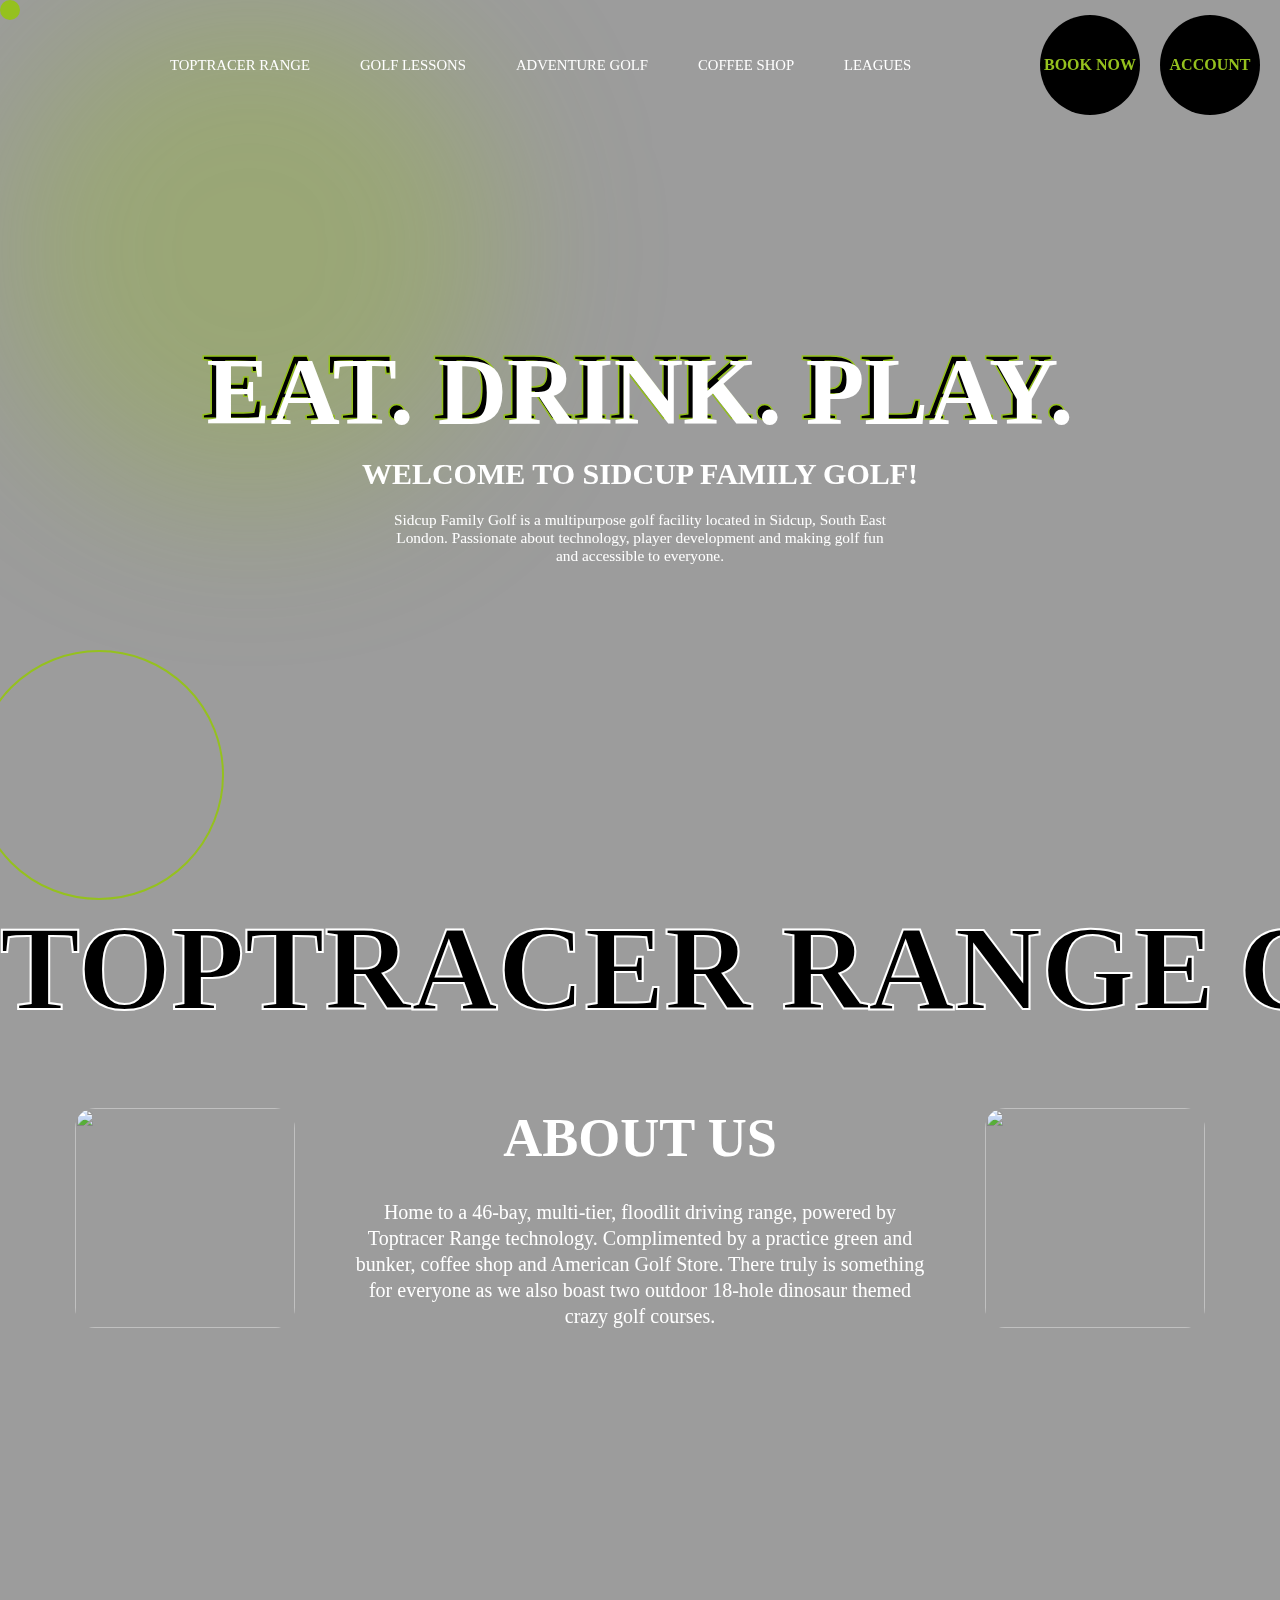
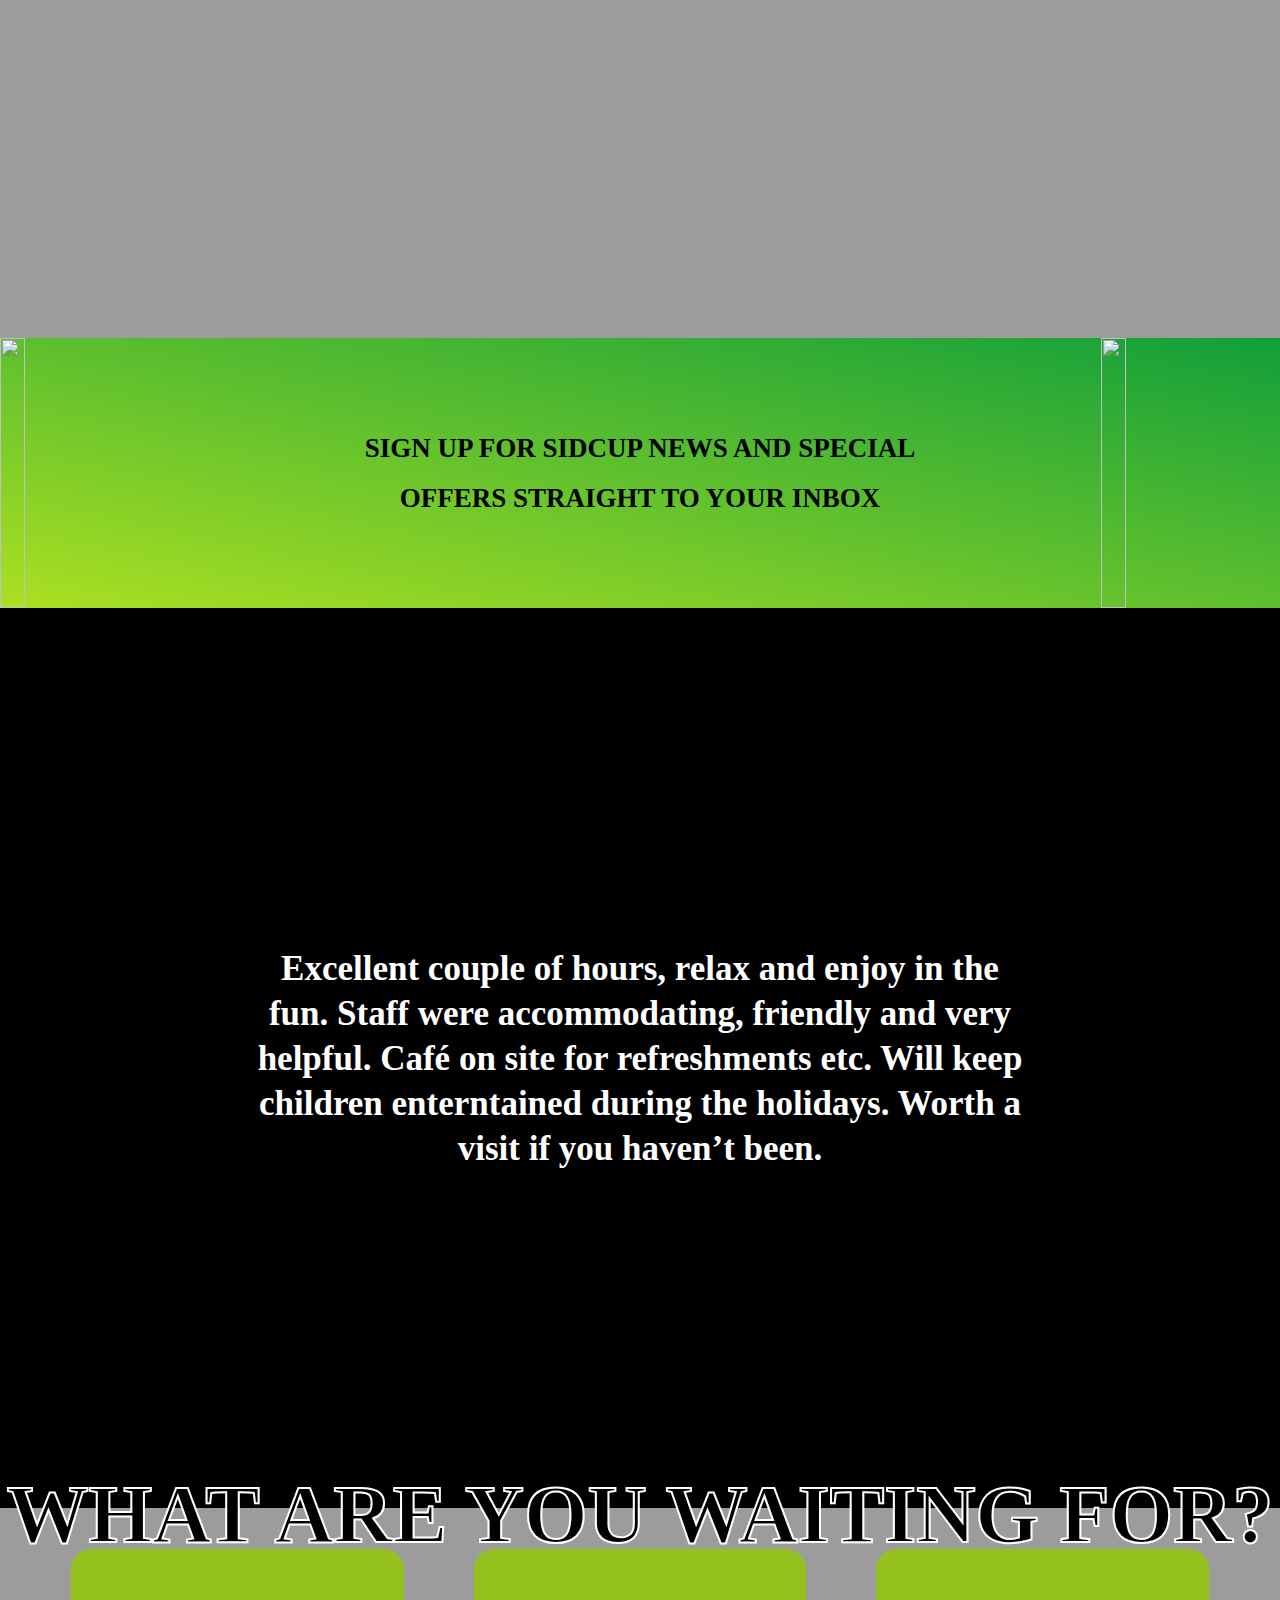
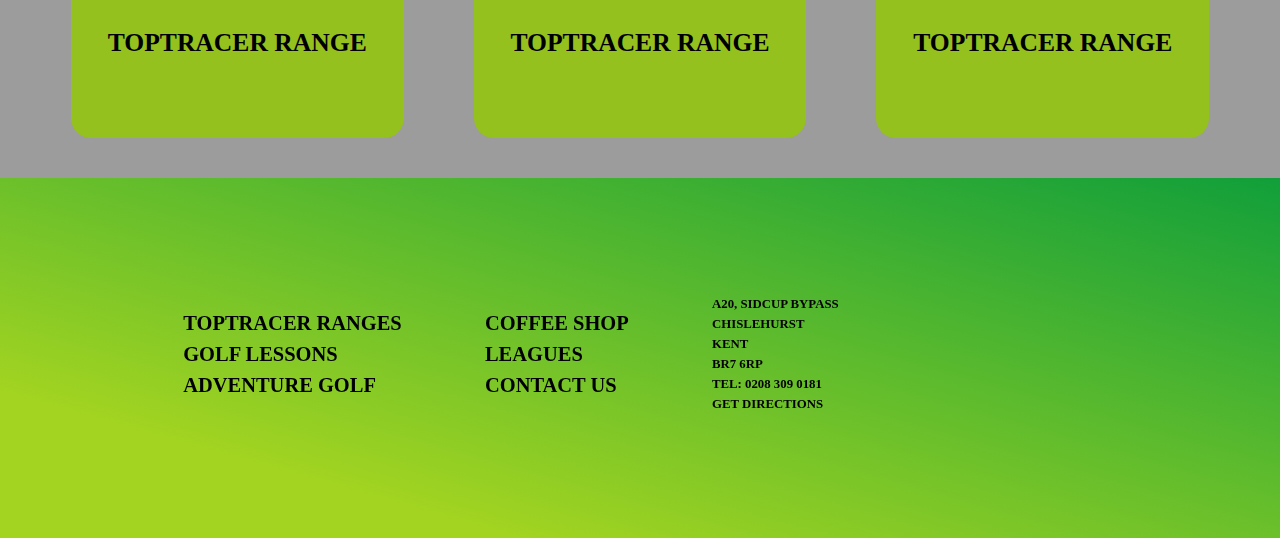
==== index.html @ da2ec036 "files added" ====
<!DOCTYPE html>
<html lang="en">
  <head>
    <meta charset="UTF-8" />
    <meta name="viewport" content="width=device-width, initial-scale=1.0" />
    <title>Sidcup Family Golf</title>
    <link
      rel="shortcut icon"
      href="https://sidcupfamilygolf.com/wp-content/themes/puttosaurus/favicons/favicon-32x32.png"
      type="image/x-icon"
    />
    <link
      href="https://cdn.jsdelivr.net/npm/remixicon@3.4.0/fonts/remixicon.css"
      rel="stylesheet"
    />
    <link rel="stylesheet" href="style.css" />
  </head>

  <body>
    <div id="nav">
      <img
        src="https://eiwgew27fhz.exactdn.com/wp-content/uploads/2023/02/logo-white.svg"
        alt=""
      />
      <h4>TOPTRACER RANGE</h4>
      <h4>Golf Lessons</h4>
      <h4>Adventure Golf</h4>
      <h4>coffee shop</h4>
      <h4>leagues</h4>
      
      <div id="nav-buttons">
        <button class="book">Book Now</button>
        <button class="account">Account</button>
      </div>
    </div>
    <div id="cursor"></div>
    <div id="cursor-blur"></div>

    <!-- <video
      autoplay
      loop
      muted
      src="https://sidcupfamilygolf.com/wp-content/uploads/2023/02/hero.mp4"
    ></video> -->
    <video autoplay muted loop playsinline poster="https://eiwgew27fhz.exactdn.com/wp-content/uploads/2023/02/video-bg.jpg?strip=all&lossy=1&sharp=1&ssl=1"><source src="https://sidcupfamilygolf.com/wp-content/uploads/2023/08/SFG-Website-Header-Video-0823.mp4" type="video/mp4"></video>
    <div id="main">
      <div id="page1">
        <h1>EAT. DRINK. PLAY.</h1>
        <h2>WELCOME TO SIDCUP FAMILY GOLF!</h2>
        <p>
          Sidcup Family Golf is a multipurpose golf facility located in Sidcup,
          South East London. Passionate about technology, player development and
          making golf fun and accessible to everyone.
        </p>
        <div id="arrow">
          <i class="ri-arrow-down-line"></i>
        </div>
      </div>
      <div id="page2">
        <div id="scroller">
          <div id="scroller-in">
            <h4>TOPTRACER RANGE</h4>
            <h4>GOLF LESSONS</h4>
            <h4>ADVENTURE GOLF</h4>
            <h4>COFFEE SHOP</h4>
            <h4>LEAGUES</h4>
          </div>
          <div id="scroller-in">
            <h4>TOPTRACER RANGE</h4>
            <h4>GOLF LESSONS</h4>
            <h4>ADVENTURE GOLF</h4>
            <h4>COFFEE SHOP</h4>
            <h4>LEAGUES</h4>
          </div>
        </div>
        <div id="about-us">
          <img
            src="https://eiwgew27fhz.exactdn.com/wp-content/uploads/2023/02/home-about-1-300x200.jpg?strip=all&lossy=1&sharp=1&ssl=1"
            alt=""
          />
          <div id="about-us-in">
            <h3>ABOUT US</h3>
            <p>
              Home to a 46-bay, multi-tier, floodlit driving range, powered by
              Toptracer Range technology. Complimented by a practice green and
              bunker, coffee shop and American Golf Store. There truly is
              something for everyone as we also boast two outdoor 18-hole
              dinosaur themed crazy golf courses.
            </p>
          </div>
          <img
            src="https://eiwgew27fhz.exactdn.com/wp-content/uploads/2023/02/home-about-2-300x200.jpg?strip=all&lossy=1&sharp=1&ssl=1"
            alt=""
          />
        </div>
        <div id="cards-container">
          <div class="card" id="card1">
            <div class="overlay">
              <h4>TopRacer Range</h4>
              <p>
                Lorem ipsum dolor sit, amet consectetur adipisicing elit. Nulla
                quam molestias magni cupiditate architecto et enim quas facere
                ipsum tempora?
              </p>
            </div>
          </div>
          <div class="card" id="card2">
            <div class="overlay">
              <h4>Adventure Golf</h4>
              <p>
                Lorem ipsum dolor sit, amet consectetur adipisicing elit. Nulla
                quam molestias magni cupiditate architecto et enim quas facere
                ipsum tempora?
              </p>
            </div>
          </div>
          <div class="card" id="card3">
            <div class="overlay">
              <h4>Golf Lessons</h4>
              <p>
                Lorem ipsum dolor sit, amet consectetur adipisicing elit. Nulla
                quam molestias magni cupiditate architecto et enim quas facere
                ipsum tempora?
              </p>
            </div>
          </div>
        </div>
        <div id="green-div">
          <img
            src="https://eiwgew27fhz.exactdn.com/wp-content/themes/puttosaurus/img/dots-side.svg"
            alt=""
          />
          <h4>
            SIGN UP FOR SIDCUP NEWS AND SPECIAL OFFERS STRAIGHT TO YOUR INBOX
          </h4>
          <img
            src="https://eiwgew27fhz.exactdn.com/wp-content/themes/puttosaurus/img/dots-side.svg"
            alt=""
          />
        </div>
      </div>
      <div id="page3">
        <p>
          Excellent couple of hours, relax and enjoy in the fun. Staff were
          accommodating, friendly and very helpful. Café on site for
          refreshments etc. Will keep children enterntained during the holidays.
          Worth a visit if you haven’t been.
        </p>
        <img
          id="colon1"
          src="https://eiwgew27fhz.exactdn.com/wp-content/themes/puttosaurus/img/quote-left.svg"
          alt=""
        />
        <img
          id="colon2"
          src="https://eiwgew27fhz.exactdn.com/wp-content/themes/puttosaurus/img/quote-right.svg"
          alt=""
        />
      </div>
      <div id="page4">
        <h1>WHAT ARE YOU WAITING FOR?</h1>
        <div class="elem">
          <h2>TOPTRACER RANGE</h2>
          <img
            src="https://eiwgew27fhz.exactdn.com/wp-content/uploads/2023/02/page-toptracer-1024x683.jpg?strip=all&lossy=1&sharp=1&ssl=1"
            alt=""
          />
        </div>
        <div class="elem">
          <h2>TOPTRACER RANGE</h2>
          <img
            src="https://eiwgew27fhz.exactdn.com/wp-content/uploads/2023/02/page-lessons-1024x683.jpg?strip=all&lossy=1&sharp=1&ssl=1"
            alt=""
          />
        </div>
        <div class="elem">
          <h2>TOPTRACER RANGE</h2>
          <img
            src="https://eiwgew27fhz.exactdn.com/wp-content/uploads/2023/02/page-ag-1024x682.jpg?strip=all&lossy=1&sharp=1&ssl=1"
            alt=""
          />
        </div>
      </div>
      <div id="footer">
        <img
          src="https://eiwgew27fhz.exactdn.com/wp-content/themes/puttosaurus/img/dots-footer.svg"
          alt=""
        />
        <div id="f1">
          <img
            src="https://eiwgew27fhz.exactdn.com/wp-content/uploads/2023/02/logo-white.svg"
            alt=""
          />
        </div>
        <div id="f2">
          <h3>TOPTRACER Ranges</h3>
          <h3>Golf Lessons</h3>
          <h3>Adventure Golf</h3>
        </div>
        <div id="f3">
          <h3>coffee shop</h3>
          <h3>LEAGUES</h3>
          <h3>Contact us</h3>
        </div>
        <div id="f4">
          <h4>
            A20, SIDCUP BYPASS <br />
            CHISLEHURST <br />
            KENT <br />
            BR7 6RP <br />
            TEL: 0208 309 0181 <br />
            GET DIRECTIONS <br />
          </h4>
        </div>
      </div>
    </div>

    <script
      src="https://cdnjs.cloudflare.com/ajax/libs/gsap/3.12.1/gsap.min.js"
      integrity="sha512-qF6akR/fsZAB4Co1QDDnUXWnaQseLGXoniuSuSlPQK6+aWhlMZcHzkasCSlnWoe+TJuudlka1/IQ01Dnhgq95g=="
      crossorigin="anonymous"
      referrerpolicy="no-referrer"
    ></script>
    <script
      src="https://cdnjs.cloudflare.com/ajax/libs/gsap/3.12.1/ScrollTrigger.min.js"
      integrity="sha512-IHDCHrefnBT3vOCsvdkMvJF/MCPz/nBauQLzJkupa4Gn4tYg5a6VGyzIrjo6QAUy3We5HFOZUlkUpP0dkgE60A=="
      crossorigin="anonymous"
      referrerpolicy="no-referrer"
    ></script>
    <script src="script.js"></script>
  </body>
</html>
---- style.css ----
* {
    margin: 0;
    padding: 0;
    box-sizing: border-box;
    font-family: "montserrat";
    color: #fff;
  }
  
  html,
  body {
    height: 100%;
  
    width: 100%;
  }
  *::selection {
    background-color: #fff;
    color: #95c11e;
  }
  
  body::-webkit-scrollbar {
    display: block;
    width: 8px;
    background: #95c11e;
  }
  body::-webkit-scrollbar-thumb {
    background-color: #fff;
  
    border-radius: 50px;
  }
  body {
    overflow-x: hidden;
  }
  #cursor {
    height: 20px;
    width: 20px;
    background-color: #95c11e;
    border-radius: 50%;
    position: fixed;
    z-index: 99;
    transition: all linear 0.1s;
  }
  #cursor-blur {
    height: 500px;
    width: 500px;
    background-color: rgba(150, 193, 30, 0.3);
    border-radius: 50%;
    position: fixed;
    filter: blur(80px);
    z-index: 9;
    transition: all linear 0.4s;
  }
  #nav {
    height: 130px;
    width: 100%;
    display: flex;
    align-items: center;
    padding: 0 120px;
    gap: 50px;
    position: fixed;
    justify-content: flex-start;
    z-index: 999;
  }
  #nav img {
    height: 4.5vw;
  }
  #nav h4 {
    text-transform: uppercase;
    font-weight: 500;
    cursor: pointer;
    font-size: 1.15vw;
  }
  
  #nav-buttons {
    display: flex;
    gap: 20px; 
    position: absolute;
    top: 50%;
    right: 20px;
    transform: translateY(-50%); 
  }
  
  .book, .account {
    background-color: black;
    color: #95c11e;
    border: none;
    border-radius: 50%;
    width: 100px; 
    height: 100px; 
    font-size: 16px; 
    font-weight: bold;
    text-transform: uppercase;
    cursor: pointer;
    transition: all 0.3s ease;
    display: flex;
    align-items: center;
    justify-content: center;
  }
  
  .book:hover, .account:hover {
    background-color: #95c11e;
    color: black;
    transform: scale(1.1); 
  }
  
  /* Responsive Styles */
  @media (max-width: 1200px) {
    #nav-buttons {
      right: 10px; 
    }
  
    .book, .account {
      width: 80px; 
      height: 80px; 
      font-size: 14px;
    }
  }
  
  @media (max-width: 992px) {
    #nav-buttons {
      right: 5px;
      gap: 15px;
    }
  
    .book, .account {
      width: 70px; 
      height: 70px; 
      font-size: 12px;
    }
  }
  
  @media (max-width: 768px) {
    #nav-buttons {
      flex-direction: column; 
      right: 0; 
      top: 10%; 
      gap: 10px; 
    }
  
    .book, .account {
      width: 60px; 
      height: 60px; 
      font-size: 10px;
    }
  }
  


  video {
    height: 100%;
    width: 100%;
    object-fit: cover;
    z-index: -1;
    position: fixed;
  }
  
  #main {
    position: relative;
    background-color: rgba(0, 0, 0, 0.39);
  }
  
  #page1 {
    height: 100vh;
    width: 100%;
    position: relative;
    display: flex;
    align-items: center;
    justify-content: center;
    flex-direction: column;
    text-align: center;
    z-index: 10;
  }
  #page1 h1 {
    font-size: 7.5vw;
    font-weight: 900;
    position: relative;
  }
  #page1 h1::before {
    content: "EAT. DRINK. PLAY.";
    position: absolute;
    color: #000;
    top: -5px;
    left: -5px;
    -webkit-text-stroke: 1.5px #95c11e;
    z-index: -1;
  }
  #page1 h2 {
    font-size: 30px;
    font-weight: 800;
    margin-top: 10px;
    margin-bottom: 20px;
  }
  #page1 p {
    font-size: 1.2vw;
    font-weight: 500;
    width: 40%;
  }
  #page1 #arrow {
    height: 250px;
    width: 250px;
    background-color: transparent;
    border: 2px solid #95c11e;
    position: absolute;
    display: flex;
    left: -2%;
    bottom: 0%;
    align-items: center;
    justify-content: center;
    border-radius: 50%;
    transition: all ease 0.5s;
  }
  #page1 #arrow i {
    font-size: 50px;
    font-weight: 100;
  }
  #page1 #arrow:hover {
    scale: 0.4;
    background-color: #95c11e;
  }
  #page2 {
    min-height: 100vh;
    width: 100%;
    z-index: 10;
  }
  
  #scroller {
    /* background-color: red; */
    white-space: nowrap;
    overflow-x: auto;
    overflow-y: hidden;
    position: relative;
    z-index: 10;
  }
  #scroller::-webkit-scrollbar {
    display: none;
  }
  #scroller-in {
    display: inline-block;
    white-space: nowrap;
    animation-name: scroll;
    animation-duration: 40s;
    animation-timing-function: linear;
    animation-iteration-count: infinite;
  }
  
  #scroller h4 {
    display: inline-block;
    font-size: 120px;
    font-weight: 900;
    font-family: gilroy;
    margin-right: 20px;
    transition: all linear 0.3s;
    color: #000;
    -webkit-text-stroke: 2px #ffffff;
  }
  #scroller h4:hover {
    color: #95c11e;
    -webkit-text-stroke: 2px #95c11e;
  }
  
  @keyframes scroll {
    from {
      transform: translateX(0);
    }
    to {
      transform: translateX(-100%);
    }
  }
  
  #about-us {
    height: 40vh;
    width: 100%;
    /* background-color: red; */
    display: flex;
    padding: 0 50px;
    align-items: center;
    position: relative;
    z-index: 10;
    justify-content: space-around;
  }
  #about-us img {
    height: 220px;
    width: 220px;
    border-radius: 20px;
    object-fit: cover;
  }
  #about-us-in {
    width: 50%;
    text-align: center;
  }
  #about-us-in h3 {
    font-size: 54px;
    font-weight: 800;
    margin-bottom: 30px;
  }
  #about-us-in p {
    font-size: 20px;
    line-height: 26px;
  }
  
  #cards-container {
    /* background-color: red; */
    height: 60vh;
    display: flex;
    align-items: center;
    justify-content: center;
    gap: 70px;
    position: relative;
    z-index: 10;
  }
  .card {
    height: 80%;
    width: 24%;
    /* background-color: blue; */
    border-radius: 20px;
    background-size: cover;
    background-position: center;
    overflow: hidden;
    transition: all ease 0.6s;
  }
  #card1 {
    background-image: url(https://eiwgew27fhz.exactdn.com/wp-content/uploads/2023/02/home-toptracer-1024x682.jpg?strip=all&lossy=1&sharp=1&ssl=1);
  }
  #card2 {
    background-image: url(https://eiwgew27fhz.exactdn.com/wp-content/uploads/2023/02/hero-4-1024x1024.jpg?strip=all&lossy=1&sharp=1&ssl=1);
  }
  #card3 {
    background-image: url(https://eiwgew27fhz.exactdn.com/wp-content/uploads/2023/02/home-lessons-1024x682.jpg?strip=all&lossy=1&sharp=1&ssl=1);
  }
  .overlay {
    height: 100%;
    width: 100%;
    background-color: #95c11e;
    padding: 30px;
    padding-top: 160px;
    opacity: 0;
    transition: all ease 0.6s;
  }
  .overlay h4 {
    color: #000;
    font-size: 40px;
    text-transform: uppercase;
    white-space: nowrap;
    margin-bottom: 20px;
    font-weight: 800;
  }
  .overlay p {
    color: #000;
    font-size: 18px;
  }
  .card:hover .overlay {
    opacity: 1;
  }
  .card:hover {
    transform: rotate3d(-1, 1, 0, 20deg);
  }
  
  #green-div {
    height: 30vh;
    display: flex;
    align-items: center;
    justify-content: space-between;
    /* background-color: red; */
    background: linear-gradient(to left bottom, #119f3a, #ace022);
  }
  #green-div h4 {
    width: 45%;
    line-height: 50px;
    color: #000;
    text-align: center;
    font-weight: 800;
    font-size: 27px;
    text-transform: uppercase;
  }
  #green-div img {
    height: 100%;
    object-fit: cover;
    width: 14%;
  }
  
  #page3 {
    height: 100vh;
    width: 100%;
    background-color: #000;
    display: flex;
    align-items: center;
    position: relative;
    justify-content: center;
  }
  #page3 > p {
    font-size: 35px;
    font-weight: 700;
    width: 60%;
    line-height: 45px;
    text-align: center;
  }
  
  #page3 img {
    position: absolute;
    height: 60px;
  }
  #page3 #colon1 {
    left: 15%;
    top: 25%;
  }
  #page3 #colon2 {
    bottom: 30%;
    right: 15%;
  }
  #page4 {
    height: 30vh;
    width: 100%;
    display: flex;
    align-items: center;
    justify-content: center;
    gap: 70px;
    position: relative;
  }
  .elem {
    height: 70%;
    width: 26%;
    overflow: hidden;
    border-radius: 20px;
    position: relative;
  }
  
  .elem h2 {
    height: 100%;
    width: 100%;
    background-color: #95c11e;
    display: flex;
    color: #000;
    font-weight: 800;
    align-items: center;
    justify-content: center;
    transition: all ease 0.5s;
    font-size: 2vw;
    position: absolute;
    z-index: 10;
  }
  .elem img {
    height: 100%;
    width: 100%;
    object-fit: cover;
    transition: all ease 0.5s;
    scale: 1.1;
  }
  .elem:hover h2 {
    color: #fff;
    background-color: transparent;
  }
  .elem:hover img {
    scale: 1;
  }
  #page4 h1 {
    font-size: 6.4vw;
    position: absolute;
    top: -15%;
    font-weight: 900;
    font-family: gilroy;
    color: #000;
    -webkit-text-stroke: 2px #fff;
  }
  #footer {
    height: 40vh;
    width: 100%;
    background: linear-gradient(to left bottom, #119f3a 0%, #a3d421 80%);
    position: relative;
    display: flex;
    align-items: center;
    justify-content: flex-start;
    gap: 6.5vw;
    padding: 0 100px;
  }
  #footer > img {
    position: absolute;
    left: 0;
    height: 100%;
    z-index: 0;
  }
  #f1 img {
    height: 100px;
  }
  #f1,
  #f2,
  #f3,
  #f4 {
    width: fit-content;
    position: relative;
    z-index: 99;
    /* background-color: red; */
  }
  #f2 h3 {
    font-size: 1.6vw;
    white-space: nowrap;
    text-transform: uppercase;
    color: #000;
    font-weight: 900;
    margin-bottom: 8px;
  }
  
  #f3 h3 {
    font-size: 1.6vw;
    white-space: nowrap;
    text-transform: uppercase;
    color: #000;
    font-weight: 800;
    margin-bottom: 8px;
  }
  #f4 h4 {
    font-size: 1vw;
    white-space: nowrap;
    text-transform: uppercase;
    color: #000;
    font-weight: 600;
    line-height: 20px;
    margin-bottom: 8px;
  }
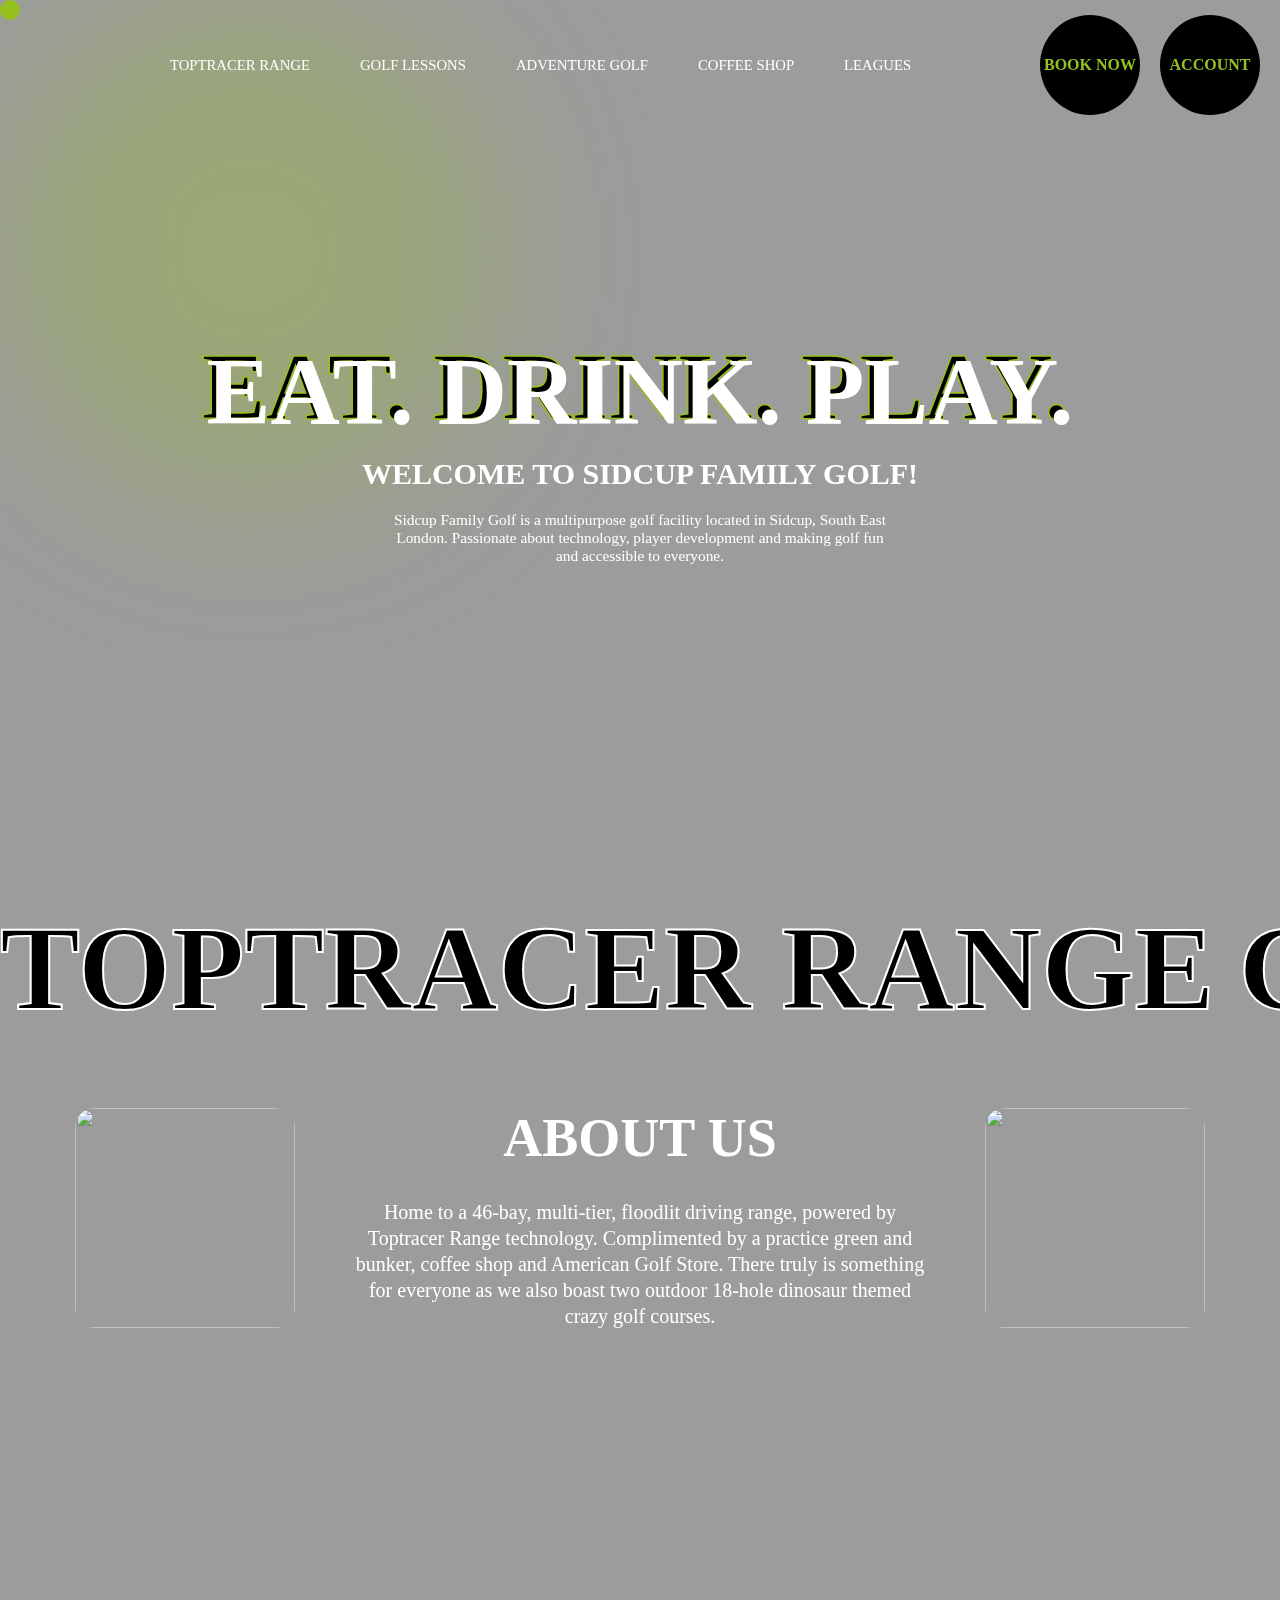
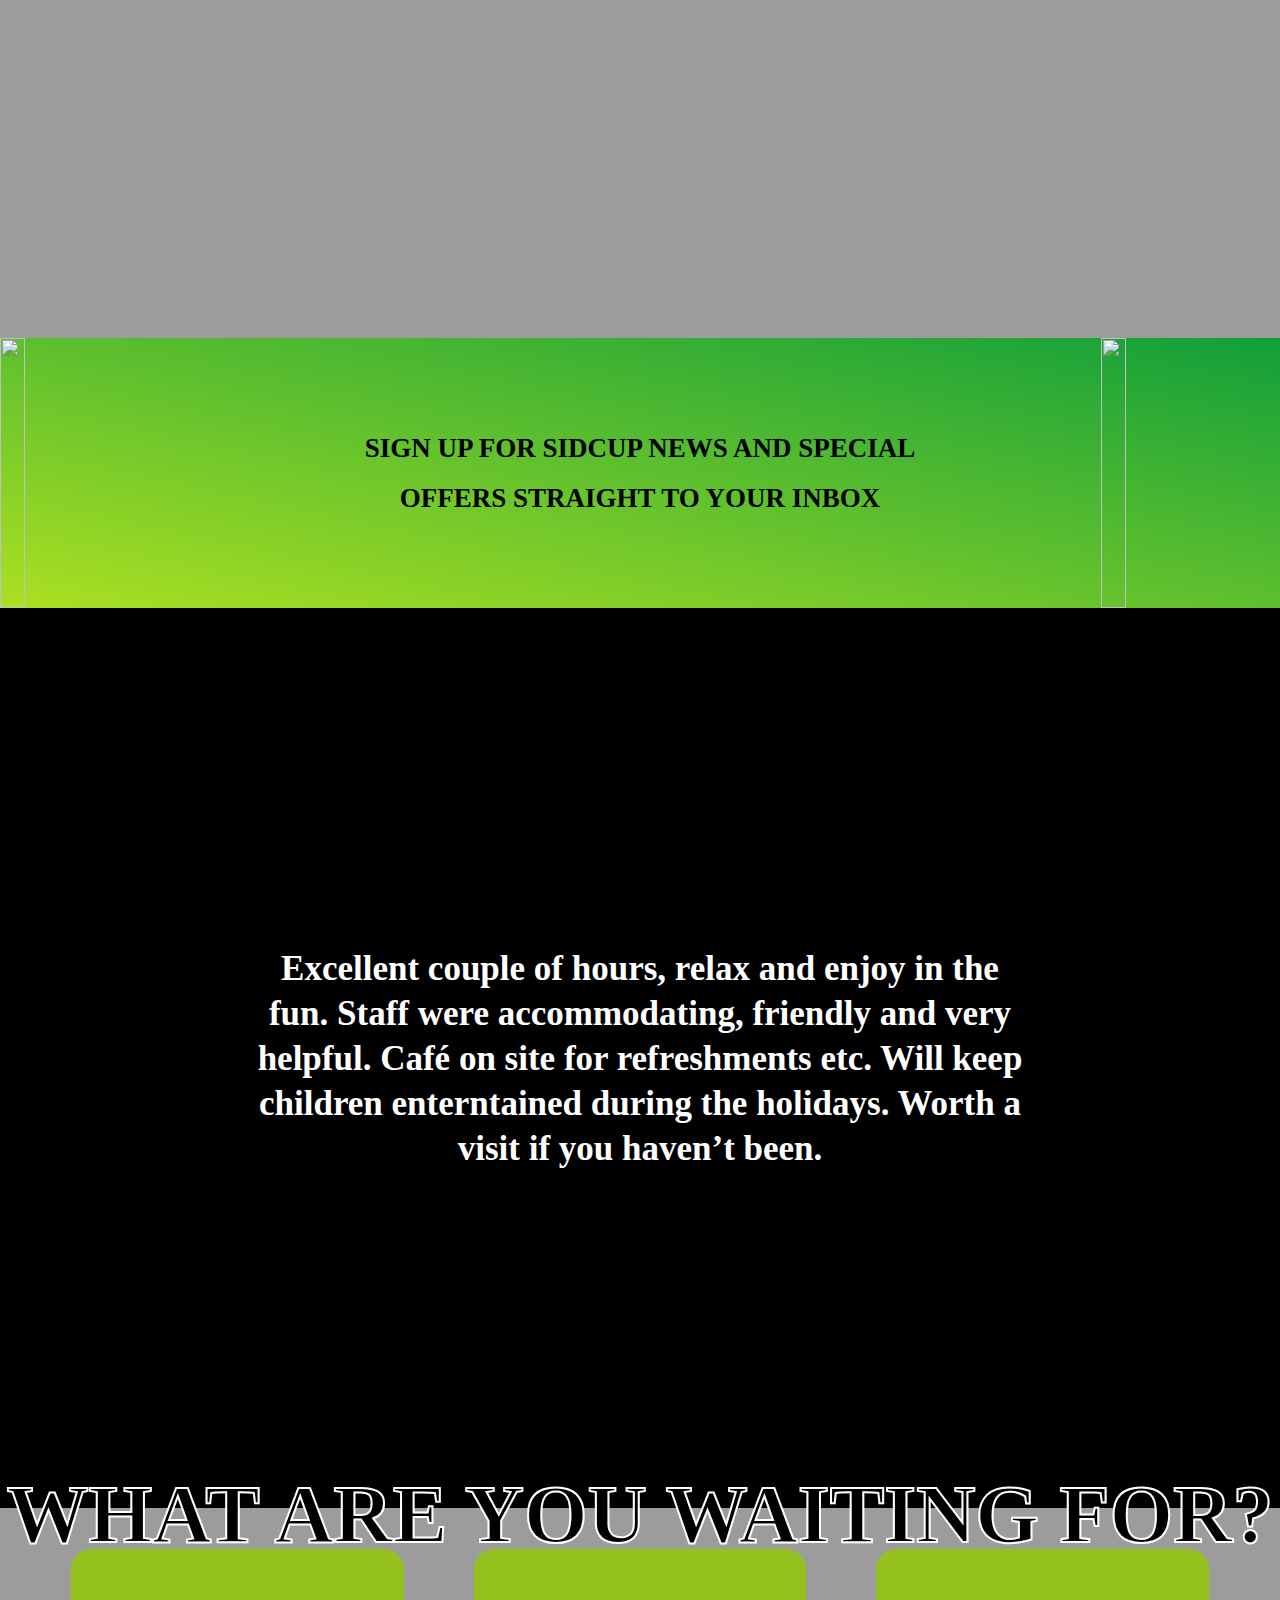
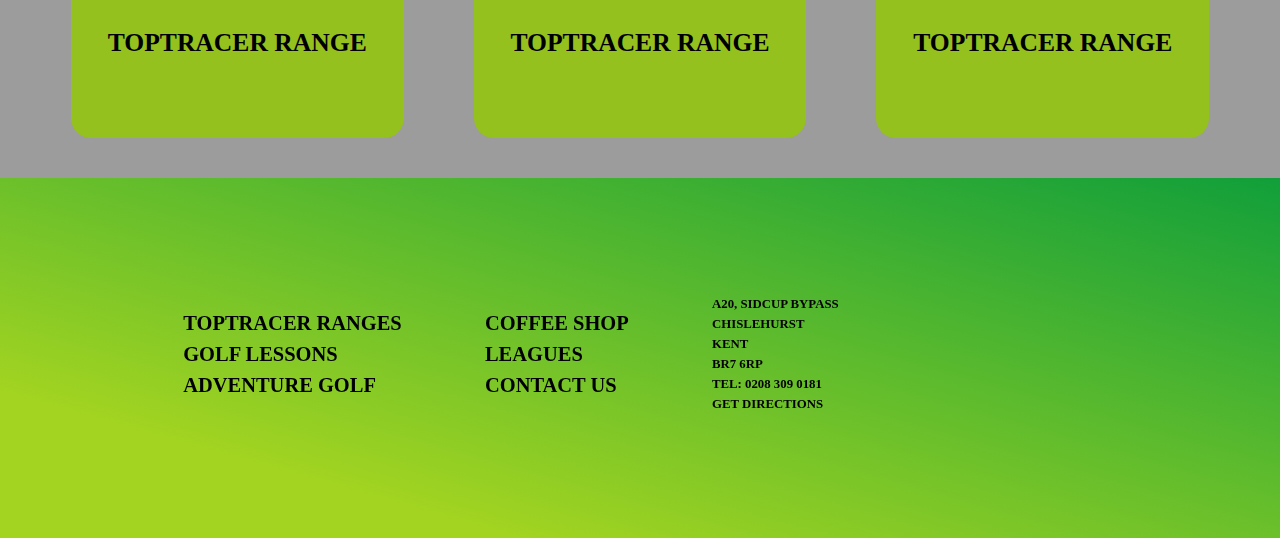
==== commit db66784c: "responsiveness added tablet" ====
--- a/index.html
+++ b/index.html
@@ -22,27 +22,22 @@
         src="https://eiwgew27fhz.exactdn.com/wp-content/uploads/2023/02/logo-white.svg"
         alt=""
       />
-      <h4>TOPTRACER RANGE</h4>
-      <h4>Golf Lessons</h4>
-      <h4>Adventure Golf</h4>
-      <h4>coffee shop</h4>
-      <h4>leagues</h4>
+      <a>TOPTRACER RANGE</a>
+      <a>Golf Lessons</a>
+      <a>Adventure Golf</a>
+      <a>coffee shop</a>
+      <a>leagues</a>
       
       <div id="nav-buttons">
         <button class="book">Book Now</button>
         <button class="account">Account</button>
       </div>
     </div>
+    
     <div id="cursor"></div>
     <div id="cursor-blur"></div>
 
-    <!-- <video
-      autoplay
-      loop
-      muted
-      src="https://sidcupfamilygolf.com/wp-content/uploads/2023/02/hero.mp4"
-    ></video> -->
-    <video autoplay muted loop playsinline poster="https://eiwgew27fhz.exactdn.com/wp-content/uploads/2023/02/video-bg.jpg?strip=all&lossy=1&sharp=1&ssl=1"><source src="https://sidcupfamilygolf.com/wp-content/uploads/2023/08/SFG-Website-Header-Video-0823.mp4" type="video/mp4"></video>
+    <video autoplay muted loop src="Assests/hero.mp4"></video>
     <div id="main">
       <div id="page1">
         <h1>EAT. DRINK. PLAY.</h1>
@@ -52,9 +47,6 @@
           South East London. Passionate about technology, player development and
           making golf fun and accessible to everyone.
         </p>
-        <div id="arrow">
-          <i class="ri-arrow-down-line"></i>
-        </div>
       </div>
       <div id="page2">
         <div id="scroller">
@@ -214,6 +206,12 @@
         </div>
       </div>
     </div>
+    <div id="popup" class="popup">
+      <div class="popup-content">
+          <button id="close-btn" class="close-btn">&times;</button>
+          <p id="popup-message">This is your popup message!</p>
+      </div>
+    </div>
 
     <script
       src="https://cdnjs.cloudflare.com/ajax/libs/gsap/3.12.1/gsap.min.js"
--- a/style.css
+++ b/style.css
@@ -1,518 +1,553 @@
 * {
-    margin: 0;
-    padding: 0;
-    box-sizing: border-box;
-    font-family: "montserrat";
-    color: #fff;
-  }
-  
-  html,
-  body {
-    height: 100%;
-  
-    width: 100%;
-  }
-  *::selection {
-    background-color: #fff;
-    color: #95c11e;
-  }
-  
-  body::-webkit-scrollbar {
-    display: block;
-    width: 8px;
-    background: #95c11e;
-  }
-  body::-webkit-scrollbar-thumb {
-    background-color: #fff;
-  
-    border-radius: 50px;
-  }
-  body {
-    overflow-x: hidden;
-  }
-  #cursor {
-    height: 20px;
-    width: 20px;
-    background-color: #95c11e;
-    border-radius: 50%;
-    position: fixed;
-    z-index: 99;
-    transition: all linear 0.1s;
-  }
-  #cursor-blur {
-    height: 500px;
-    width: 500px;
-    background-color: rgba(150, 193, 30, 0.3);
-    border-radius: 50%;
-    position: fixed;
-    filter: blur(80px);
-    z-index: 9;
-    transition: all linear 0.4s;
-  }
-  #nav {
-    height: 130px;
-    width: 100%;
-    display: flex;
-    align-items: center;
-    padding: 0 120px;
-    gap: 50px;
-    position: fixed;
-    justify-content: flex-start;
-    z-index: 999;
-  }
-  #nav img {
-    height: 4.5vw;
-  }
-  #nav h4 {
-    text-transform: uppercase;
-    font-weight: 500;
-    cursor: pointer;
-    font-size: 1.15vw;
-  }
-  
+  margin: 0;
+  padding: 0;
+  box-sizing: border-box;
+  font-family: "montserrat";
+  color: #fff;
+}
+
+html,
+body {
+  height: 100%;
+
+  width: 100%;
+}
+*::selection {
+  background-color: #fff;
+  color: #95c11e;
+}
+
+body::-webkit-scrollbar {
+  display: block;
+  width: 8px;
+  background: #95c11e;
+}
+body::-webkit-scrollbar-thumb {
+  background-color: #fff;
+
+  border-radius: 50px;
+}
+body {
+  overflow-x: hidden;
+}
+#cursor {
+  height: 20px;
+  width: 20px;
+  background-color: #95c11e;
+  border-radius: 50%;
+  position: fixed;
+  z-index: 99;
+  transition: all linear 0.1s;
+}
+#cursor-blur {
+  height: 500px;
+  width: 500px;
+  background-color: rgba(150, 193, 30, 0.3);
+  border-radius: 50%;
+  position: fixed;
+  filter: blur(80px);
+  z-index: 9;
+  transition: all linear 0.4s;
+}
+#nav {
+  height: 130px;
+  width: 100%;
+  display: flex;
+  align-items: center;
+  padding: 0 120px;
+  gap: 50px;
+  position: fixed;
+  justify-content: flex-start;
+  z-index: 999;
+}
+#nav img {
+  height: 4.5vw;
+}
+#nav a{
+  text-transform: uppercase;
+  font-weight: 500;
+  cursor: pointer;
+  font-size: 1.15vw;
+}
+
+#nav-buttons {
+  display: flex;
+  gap: 20px; 
+  position: absolute;
+  top: 50%;
+  right: 20px;
+  transform: translateY(-50%); 
+}
+
+.book, .account {
+  background-color: black;
+  color: #95c11e;
+  border: none;
+  border-radius: 50%;
+  width: 100px; 
+  height: 100px; 
+  font-size: 16px; 
+  font-weight: bold;
+  text-transform: uppercase;
+  cursor: pointer;
+  transition: all 0.3s ease;
+  display: flex;
+  align-items: center;
+  justify-content: center;
+}
+
+.book:hover, .account:hover {
+  background-color: #95c11e;
+  color: black;
+  transform: scale(1.1); 
+}
+
+/* Responsive Styles */
+@media (max-width: 1200px) {
   #nav-buttons {
-    display: flex;
-    gap: 20px; 
-    position: absolute;
-    top: 50%;
-    right: 20px;
-    transform: translateY(-50%); 
-  }
-  
+    right: 10px; 
+  }
+
   .book, .account {
-    background-color: black;
-    color: #95c11e;
-    border: none;
-    border-radius: 50%;
-    width: 100px; 
-    height: 100px; 
-    font-size: 16px; 
-    font-weight: bold;
-    text-transform: uppercase;
-    cursor: pointer;
-    transition: all 0.3s ease;
-    display: flex;
-    align-items: center;
-    justify-content: center;
-  }
-  
-  .book:hover, .account:hover {
-    background-color: #95c11e;
-    color: black;
-    transform: scale(1.1); 
-  }
-  
-  /* Responsive Styles */
-  @media (max-width: 1200px) {
-    #nav-buttons {
-      right: 10px; 
-    }
-  
-    .book, .account {
-      width: 80px; 
-      height: 80px; 
-      font-size: 14px;
-    }
-  }
-  
-  @media (max-width: 992px) {
-    #nav-buttons {
-      right: 5px;
-      gap: 15px;
-    }
-  
-    .book, .account {
-      width: 70px; 
-      height: 70px; 
-      font-size: 12px;
-    }
-  }
-  
-  @media (max-width: 768px) {
-    #nav-buttons {
-      flex-direction: column; 
-      right: 0; 
-      top: 10%; 
-      gap: 10px; 
-    }
-  
-    .book, .account {
-      width: 60px; 
-      height: 60px; 
-      font-size: 10px;
-    }
-  }
-  
-
-
-  video {
-    height: 100%;
-    width: 100%;
-    object-fit: cover;
-    z-index: -1;
-    position: fixed;
-  }
-  
-  #main {
-    position: relative;
-    background-color: rgba(0, 0, 0, 0.39);
-  }
-  
-  #page1 {
-    height: 100vh;
-    width: 100%;
-    position: relative;
-    display: flex;
-    align-items: center;
-    justify-content: center;
-    flex-direction: column;
-    text-align: center;
-    z-index: 10;
-  }
-  #page1 h1 {
-    font-size: 7.5vw;
-    font-weight: 900;
-    position: relative;
-  }
-  #page1 h1::before {
-    content: "EAT. DRINK. PLAY.";
-    position: absolute;
-    color: #000;
-    top: -5px;
-    left: -5px;
-    -webkit-text-stroke: 1.5px #95c11e;
-    z-index: -1;
-  }
-  #page1 h2 {
-    font-size: 30px;
-    font-weight: 800;
-    margin-top: 10px;
-    margin-bottom: 20px;
-  }
-  #page1 p {
-    font-size: 1.2vw;
-    font-weight: 500;
-    width: 40%;
-  }
-  #page1 #arrow {
-    height: 250px;
-    width: 250px;
-    background-color: transparent;
-    border: 2px solid #95c11e;
-    position: absolute;
-    display: flex;
-    left: -2%;
-    bottom: 0%;
-    align-items: center;
-    justify-content: center;
-    border-radius: 50%;
-    transition: all ease 0.5s;
-  }
-  #page1 #arrow i {
-    font-size: 50px;
-    font-weight: 100;
-  }
-  #page1 #arrow:hover {
-    scale: 0.4;
-    background-color: #95c11e;
-  }
-  #page2 {
-    min-height: 100vh;
-    width: 100%;
-    z-index: 10;
-  }
-  
-  #scroller {
-    /* background-color: red; */
-    white-space: nowrap;
-    overflow-x: auto;
-    overflow-y: hidden;
-    position: relative;
-    z-index: 10;
-  }
-  #scroller::-webkit-scrollbar {
-    display: none;
-  }
-  #scroller-in {
-    display: inline-block;
-    white-space: nowrap;
-    animation-name: scroll;
-    animation-duration: 40s;
-    animation-timing-function: linear;
-    animation-iteration-count: infinite;
-  }
-  
-  #scroller h4 {
-    display: inline-block;
-    font-size: 120px;
-    font-weight: 900;
-    font-family: gilroy;
-    margin-right: 20px;
-    transition: all linear 0.3s;
-    color: #000;
-    -webkit-text-stroke: 2px #ffffff;
-  }
-  #scroller h4:hover {
-    color: #95c11e;
-    -webkit-text-stroke: 2px #95c11e;
-  }
-  
-  @keyframes scroll {
-    from {
-      transform: translateX(0);
-    }
-    to {
-      transform: translateX(-100%);
-    }
-  }
-  
-  #about-us {
-    height: 40vh;
-    width: 100%;
-    /* background-color: red; */
-    display: flex;
-    padding: 0 50px;
-    align-items: center;
-    position: relative;
-    z-index: 10;
-    justify-content: space-around;
-  }
-  #about-us img {
-    height: 220px;
-    width: 220px;
-    border-radius: 20px;
-    object-fit: cover;
-  }
-  #about-us-in {
-    width: 50%;
-    text-align: center;
-  }
-  #about-us-in h3 {
-    font-size: 54px;
-    font-weight: 800;
-    margin-bottom: 30px;
-  }
-  #about-us-in p {
-    font-size: 20px;
-    line-height: 26px;
-  }
-  
-  #cards-container {
-    /* background-color: red; */
-    height: 60vh;
-    display: flex;
-    align-items: center;
-    justify-content: center;
-    gap: 70px;
-    position: relative;
-    z-index: 10;
-  }
-  .card {
-    height: 80%;
-    width: 24%;
-    /* background-color: blue; */
-    border-radius: 20px;
-    background-size: cover;
-    background-position: center;
-    overflow: hidden;
-    transition: all ease 0.6s;
-  }
-  #card1 {
-    background-image: url(https://eiwgew27fhz.exactdn.com/wp-content/uploads/2023/02/home-toptracer-1024x682.jpg?strip=all&lossy=1&sharp=1&ssl=1);
-  }
-  #card2 {
-    background-image: url(https://eiwgew27fhz.exactdn.com/wp-content/uploads/2023/02/hero-4-1024x1024.jpg?strip=all&lossy=1&sharp=1&ssl=1);
-  }
-  #card3 {
-    background-image: url(https://eiwgew27fhz.exactdn.com/wp-content/uploads/2023/02/home-lessons-1024x682.jpg?strip=all&lossy=1&sharp=1&ssl=1);
-  }
-  .overlay {
-    height: 100%;
-    width: 100%;
-    background-color: #95c11e;
-    padding: 30px;
-    padding-top: 160px;
-    opacity: 0;
-    transition: all ease 0.6s;
-  }
-  .overlay h4 {
-    color: #000;
-    font-size: 40px;
-    text-transform: uppercase;
-    white-space: nowrap;
-    margin-bottom: 20px;
-    font-weight: 800;
-  }
-  .overlay p {
-    color: #000;
-    font-size: 18px;
-  }
-  .card:hover .overlay {
-    opacity: 1;
-  }
-  .card:hover {
-    transform: rotate3d(-1, 1, 0, 20deg);
-  }
-  
-  #green-div {
-    height: 30vh;
-    display: flex;
-    align-items: center;
-    justify-content: space-between;
-    /* background-color: red; */
-    background: linear-gradient(to left bottom, #119f3a, #ace022);
-  }
-  #green-div h4 {
-    width: 45%;
-    line-height: 50px;
-    color: #000;
-    text-align: center;
-    font-weight: 800;
-    font-size: 27px;
-    text-transform: uppercase;
-  }
-  #green-div img {
-    height: 100%;
-    object-fit: cover;
-    width: 14%;
-  }
-  
-  #page3 {
-    height: 100vh;
-    width: 100%;
-    background-color: #000;
-    display: flex;
-    align-items: center;
-    position: relative;
-    justify-content: center;
-  }
-  #page3 > p {
-    font-size: 35px;
-    font-weight: 700;
-    width: 60%;
-    line-height: 45px;
-    text-align: center;
-  }
-  
-  #page3 img {
-    position: absolute;
-    height: 60px;
-  }
-  #page3 #colon1 {
-    left: 15%;
-    top: 25%;
-  }
-  #page3 #colon2 {
-    bottom: 30%;
-    right: 15%;
-  }
-  #page4 {
-    height: 30vh;
-    width: 100%;
-    display: flex;
-    align-items: center;
-    justify-content: center;
-    gap: 70px;
-    position: relative;
-  }
-  .elem {
-    height: 70%;
-    width: 26%;
-    overflow: hidden;
-    border-radius: 20px;
-    position: relative;
-  }
-  
-  .elem h2 {
-    height: 100%;
-    width: 100%;
-    background-color: #95c11e;
-    display: flex;
-    color: #000;
-    font-weight: 800;
-    align-items: center;
-    justify-content: center;
-    transition: all ease 0.5s;
-    font-size: 2vw;
-    position: absolute;
-    z-index: 10;
-  }
-  .elem img {
-    height: 100%;
-    width: 100%;
-    object-fit: cover;
-    transition: all ease 0.5s;
-    scale: 1.1;
-  }
-  .elem:hover h2 {
-    color: #fff;
-    background-color: transparent;
-  }
-  .elem:hover img {
-    scale: 1;
-  }
-  #page4 h1 {
-    font-size: 6.4vw;
-    position: absolute;
-    top: -15%;
-    font-weight: 900;
-    font-family: gilroy;
-    color: #000;
-    -webkit-text-stroke: 2px #fff;
-  }
-  #footer {
-    height: 40vh;
-    width: 100%;
-    background: linear-gradient(to left bottom, #119f3a 0%, #a3d421 80%);
-    position: relative;
-    display: flex;
-    align-items: center;
-    justify-content: flex-start;
-    gap: 6.5vw;
-    padding: 0 100px;
-  }
-  #footer > img {
-    position: absolute;
-    left: 0;
-    height: 100%;
-    z-index: 0;
-  }
-  #f1 img {
-    height: 100px;
-  }
-  #f1,
-  #f2,
-  #f3,
-  #f4 {
-    width: fit-content;
-    position: relative;
-    z-index: 99;
-    /* background-color: red; */
-  }
-  #f2 h3 {
-    font-size: 1.6vw;
-    white-space: nowrap;
-    text-transform: uppercase;
-    color: #000;
-    font-weight: 900;
-    margin-bottom: 8px;
-  }
-  
-  #f3 h3 {
-    font-size: 1.6vw;
-    white-space: nowrap;
-    text-transform: uppercase;
-    color: #000;
-    font-weight: 800;
-    margin-bottom: 8px;
-  }
-  #f4 h4 {
-    font-size: 1vw;
-    white-space: nowrap;
-    text-transform: uppercase;
-    color: #000;
-    font-weight: 600;
-    line-height: 20px;
-    margin-bottom: 8px;
-  }
-  +    width: 80px; 
+    height: 80px; 
+    font-size: 14px;
+  }
+}
+
+@media (max-width: 992px) {
+  #nav-buttons {
+    right: 5px;
+    gap: 15px;
+  }
+
+  .book, .account {
+    width: 70px; 
+    height: 70px; 
+    font-size: 12px;
+  }
+}
+
+@media (max-width: 768px) {
+  #nav-buttons {
+    flex-direction: column; 
+    right: 0; 
+    top: 10%; 
+    gap: 10px; 
+  }
+
+  .book, .account {
+    width: 60px; 
+    height: 60px; 
+    font-size: 10px;
+  }
+}
+
+
+
+video {
+  height: 100%;
+  width: 100%;
+  object-fit: cover;
+  z-index: -1;
+  position: fixed;
+}
+
+#main {
+  position: relative;
+  background-color: rgba(0, 0, 0, 0.39);
+}
+
+#page1 {
+  height: 100vh;
+  width: 100%;
+  position: relative;
+  display: flex;
+  align-items: center;
+  justify-content: center;
+  flex-direction: column;
+  text-align: center;
+  z-index: 10;
+}
+#page1 h1 {
+  font-size: 7.5vw;
+  font-weight: 900;
+  position: relative;
+}
+#page1 h1::before {
+  content: "EAT. DRINK. PLAY.";
+  position: absolute;
+  color: #000;
+  top: -5px;
+  left: -5px;
+  -webkit-text-stroke: 1.5px #95c11e;
+  z-index: -1;
+}
+#page1 h2 {
+  font-size: 30px;
+  font-weight: 800;
+  margin-top: 10px;
+  margin-bottom: 20px;
+}
+#page1 p {
+  font-size: 1.2vw;
+  font-weight: 500;
+  width: 40%;
+}
+
+#page2 {
+  min-height: 100vh;
+  width: 100%;
+  z-index: 10;
+}
+
+#scroller {
+  /* background-color: red; */
+  white-space: nowrap;
+  overflow-x: auto;
+  overflow-y: hidden;
+  position: relative;
+  z-index: 10;
+}
+#scroller::-webkit-scrollbar {
+  display: none;
+}
+#scroller-in {
+  display: inline-block;
+  white-space: nowrap;
+  animation-name: scroll;
+  animation-duration: 40s;
+  animation-timing-function: linear;
+  animation-iteration-count: infinite;
+}
+
+#scroller h4 {
+  display: inline-block;
+  font-size: 120px;
+  font-weight: 900;
+  font-family: gilroy;
+  margin-right: 20px;
+  transition: all linear 0.3s;
+  color: #000;
+  -webkit-text-stroke: 2px #ffffff;
+}
+#scroller h4:hover {
+  color: #95c11e;
+  -webkit-text-stroke: 2px #95c11e;
+}
+
+@keyframes scroll {
+  from {
+    transform: translateX(0);
+  }
+  to {
+    transform: translateX(-100%);
+  }
+}
+
+#about-us {
+  height: 40vh;
+  width: 100%;
+  /* background-color: red; */
+  display: flex;
+  padding: 0 50px;
+  align-items: center;
+  position: relative;
+  z-index: 10;
+  justify-content: space-around;
+}
+#about-us img {
+  height: 220px;
+  width: 220px;
+  border-radius: 20px;
+  object-fit: cover;
+}
+#about-us-in {
+  width: 50%;
+  text-align: center;
+}
+#about-us-in h3 {
+  font-size: 54px;
+  font-weight: 800;
+  margin-bottom: 30px;
+}
+#about-us-in p {
+  font-size: 20px;
+  line-height: 26px;
+}
+
+#cards-container {
+  /* background-color: red; */
+  height: 60vh;
+  display: flex;
+  align-items: center;
+  justify-content: center;
+  gap: 70px;
+  position: relative;
+  z-index: 10;
+}
+.card {
+  height: 80%;
+  width: 24%;
+  /* background-color: blue; */
+  border-radius: 20px;
+  background-size: cover;
+  background-position: center;
+  overflow: hidden;
+  transition: all ease 0.6s;
+}
+#card1 {
+  background-image: url(https://eiwgew27fhz.exactdn.com/wp-content/uploads/2023/02/home-toptracer-1024x682.jpg?strip=all&lossy=1&sharp=1&ssl=1);
+}
+#card2 {
+  background-image: url(https://eiwgew27fhz.exactdn.com/wp-content/uploads/2023/02/hero-4-1024x1024.jpg?strip=all&lossy=1&sharp=1&ssl=1);
+}
+#card3 {
+  background-image: url(https://eiwgew27fhz.exactdn.com/wp-content/uploads/2023/02/home-lessons-1024x682.jpg?strip=all&lossy=1&sharp=1&ssl=1);
+}
+.overlay {
+  height: 100%;
+  width: 100%;
+  background-color: #95c11e;
+  padding: 30px;
+  padding-top: 160px;
+  opacity: 0;
+  transition: all ease 0.6s;
+}
+.overlay h4 {
+  color: #000;
+  font-size: 40px;
+  text-transform: uppercase;
+  white-space: nowrap;
+  margin-bottom: 20px;
+  font-weight: 800;
+}
+.overlay p {
+  color: #000;
+  font-size: 18px;
+}
+.card:hover .overlay {
+  opacity: 1;
+}
+.card:hover {
+  transform: rotate3d(-1, 1, 0, 20deg);
+}
+
+#green-div {
+  height: 30vh;
+  display: flex;
+  align-items: center;
+  justify-content: space-between;
+  /* background-color: red; */
+  background: linear-gradient(to left bottom, #119f3a, #ace022);
+}
+#green-div h4 {
+  width: 45%;
+  line-height: 50px;
+  color: #000;
+  text-align: center;
+  font-weight: 800;
+  font-size: 27px;
+  text-transform: uppercase;
+}
+#green-div img {
+  height: 100%;
+  object-fit: cover;
+  width: 14%;
+}
+
+#page3 {
+  height: 100vh;
+  width: 100%;
+  background-color: #000;
+  display: flex;
+  align-items: center;
+  position: relative;
+  justify-content: center;
+}
+#page3 > p {
+  font-size: 35px;
+  font-weight: 700;
+  width: 60%;
+  line-height: 45px;
+  text-align: center;
+}
+
+#page3 img {
+  position: absolute;
+  height: 60px;
+}
+#page3 #colon1 {
+  left: 15%;
+  top: 25%;
+}
+#page3 #colon2 {
+  bottom: 30%;
+  right: 15%;
+}
+#page4 {
+  height: 30vh;
+  width: 100%;
+  display: flex;
+  align-items: center;
+  justify-content: center;
+  gap: 70px;
+  position: relative;
+}
+.elem {
+  height: 70%;
+  width: 26%;
+  overflow: hidden;
+  border-radius: 20px;
+  position: relative;
+}
+
+.elem h2 {
+  height: 100%;
+  width: 100%;
+  background-color: #95c11e;
+  display: flex;
+  color: #000;
+  font-weight: 800;
+  align-items: center;
+  justify-content: center;
+  transition: all ease 0.5s;
+  font-size: 2vw;
+  position: absolute;
+  z-index: 10;
+}
+.elem img {
+  height: 100%;
+  width: 100%;
+  object-fit: cover;
+  transition: all ease 0.5s;
+  scale: 1.1;
+}
+.elem:hover h2 {
+  color: #fff;
+  background-color: transparent;
+}
+.elem:hover img {
+  scale: 1;
+}
+#page4 h1 {
+  font-size: 6.4vw;
+  position: absolute;
+  top: -15%;
+  font-weight: 900;
+  font-family: gilroy;
+  color: #000;
+  -webkit-text-stroke: 2px #fff;
+}
+#footer {
+  height: 40vh;
+  width: 100%;
+  background: linear-gradient(to left bottom, #119f3a 0%, #a3d421 80%);
+  position: relative;
+  display: flex;
+  align-items: center;
+  justify-content: flex-start;
+  gap: 6.5vw;
+  padding: 0 100px;
+}
+#footer > img {
+  position: absolute;
+  left: 0;
+  height: 100%;
+  z-index: 0;
+}
+#f1 img {
+  height: 100px;
+}
+#f1,
+#f2,
+#f3,
+#f4 {
+  width: fit-content;
+  position: relative;
+  z-index: 99;
+  /* background-color: red; */
+}
+#f2 h3 {
+  font-size: 1.6vw;
+  white-space: nowrap;
+  text-transform: uppercase;
+  color: #000;
+  font-weight: 900;
+  margin-bottom: 8px;
+}
+
+#f3 h3 {
+  font-size: 1.6vw;
+  white-space: nowrap;
+  text-transform: uppercase;
+  color: #000;
+  font-weight: 800;
+  margin-bottom: 8px;
+}
+#f4 h4 {
+  font-size: 1vw;
+  white-space: nowrap;
+  text-transform: uppercase;
+  color: #000;
+  font-weight: 600;
+  line-height: 20px;
+  margin-bottom: 8px;
+}
+
+
+
+
+
+
+
+
+
+
+
+              /* <-----Popup Styling-----> */
+
+.popup {
+  display: none; /* Hidden by default */
+  position: fixed;
+  top: 0;
+  left: 0;
+  width: 100%;
+  height: 100%;
+  background-color: rgba(0, 0, 0, 0.8); /* Semi-transparent background */
+  z-index: 1000; /* Higher than other elements */
+  justify-content: center;
+  align-items: center;
+}
+
+.popup-content {
+  position: relative;
+  background-color: black; 
+  padding: 100px;
+  border-radius: 10px;
+  border: 2px solid #95c11e;
+  text-align: center;
+  max-width: 400px; 
+  margin: auto;
+}
+
+.close-btn {
+  background: none;
+  border: none;
+  color: #95c11e; 
+  font-size: 50px;
+  cursor: pointer;
+  position: absolute;
+  top: 10px;
+  right: 10px;
+  transition: color 0.3s ease;
+}
+
+.close-btn:hover {
+  color: white; 
+}
+
+#popup-message {
+  color: #fff;
+  font-size: 40px; 
+}
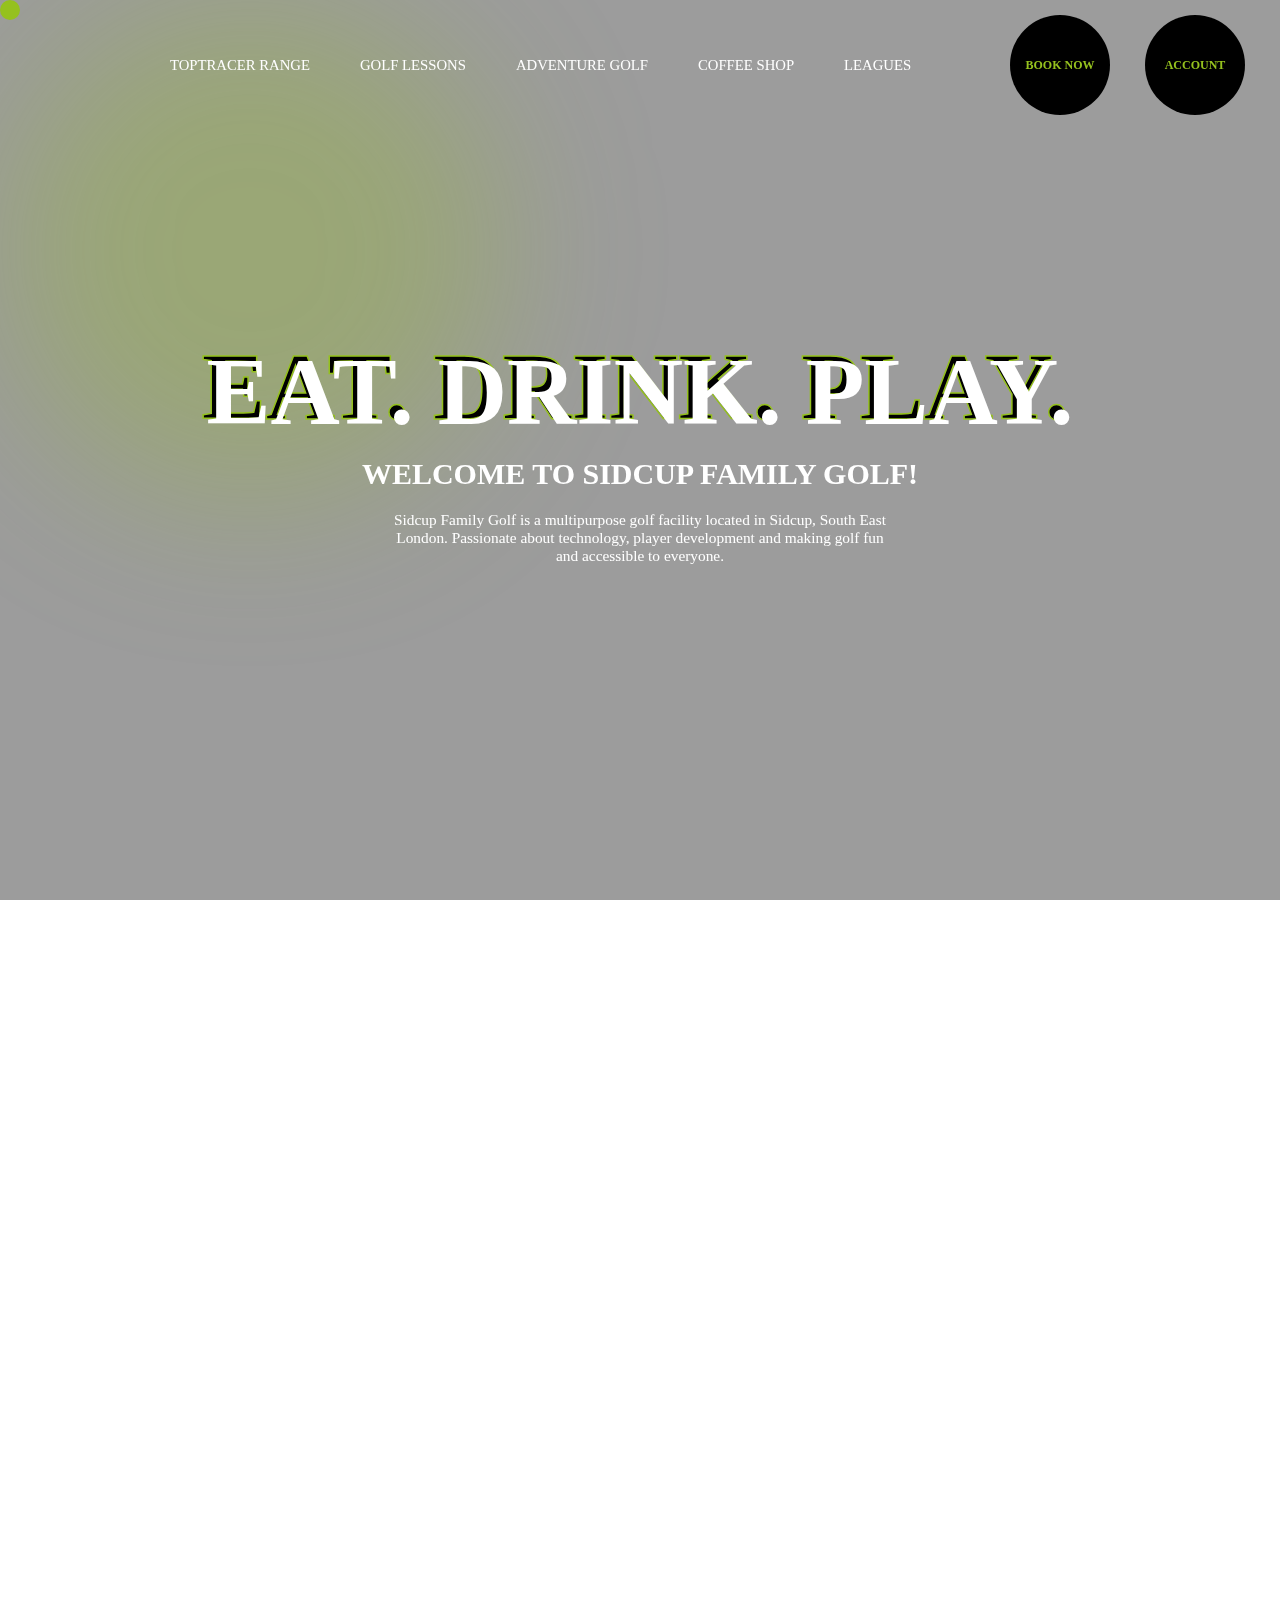
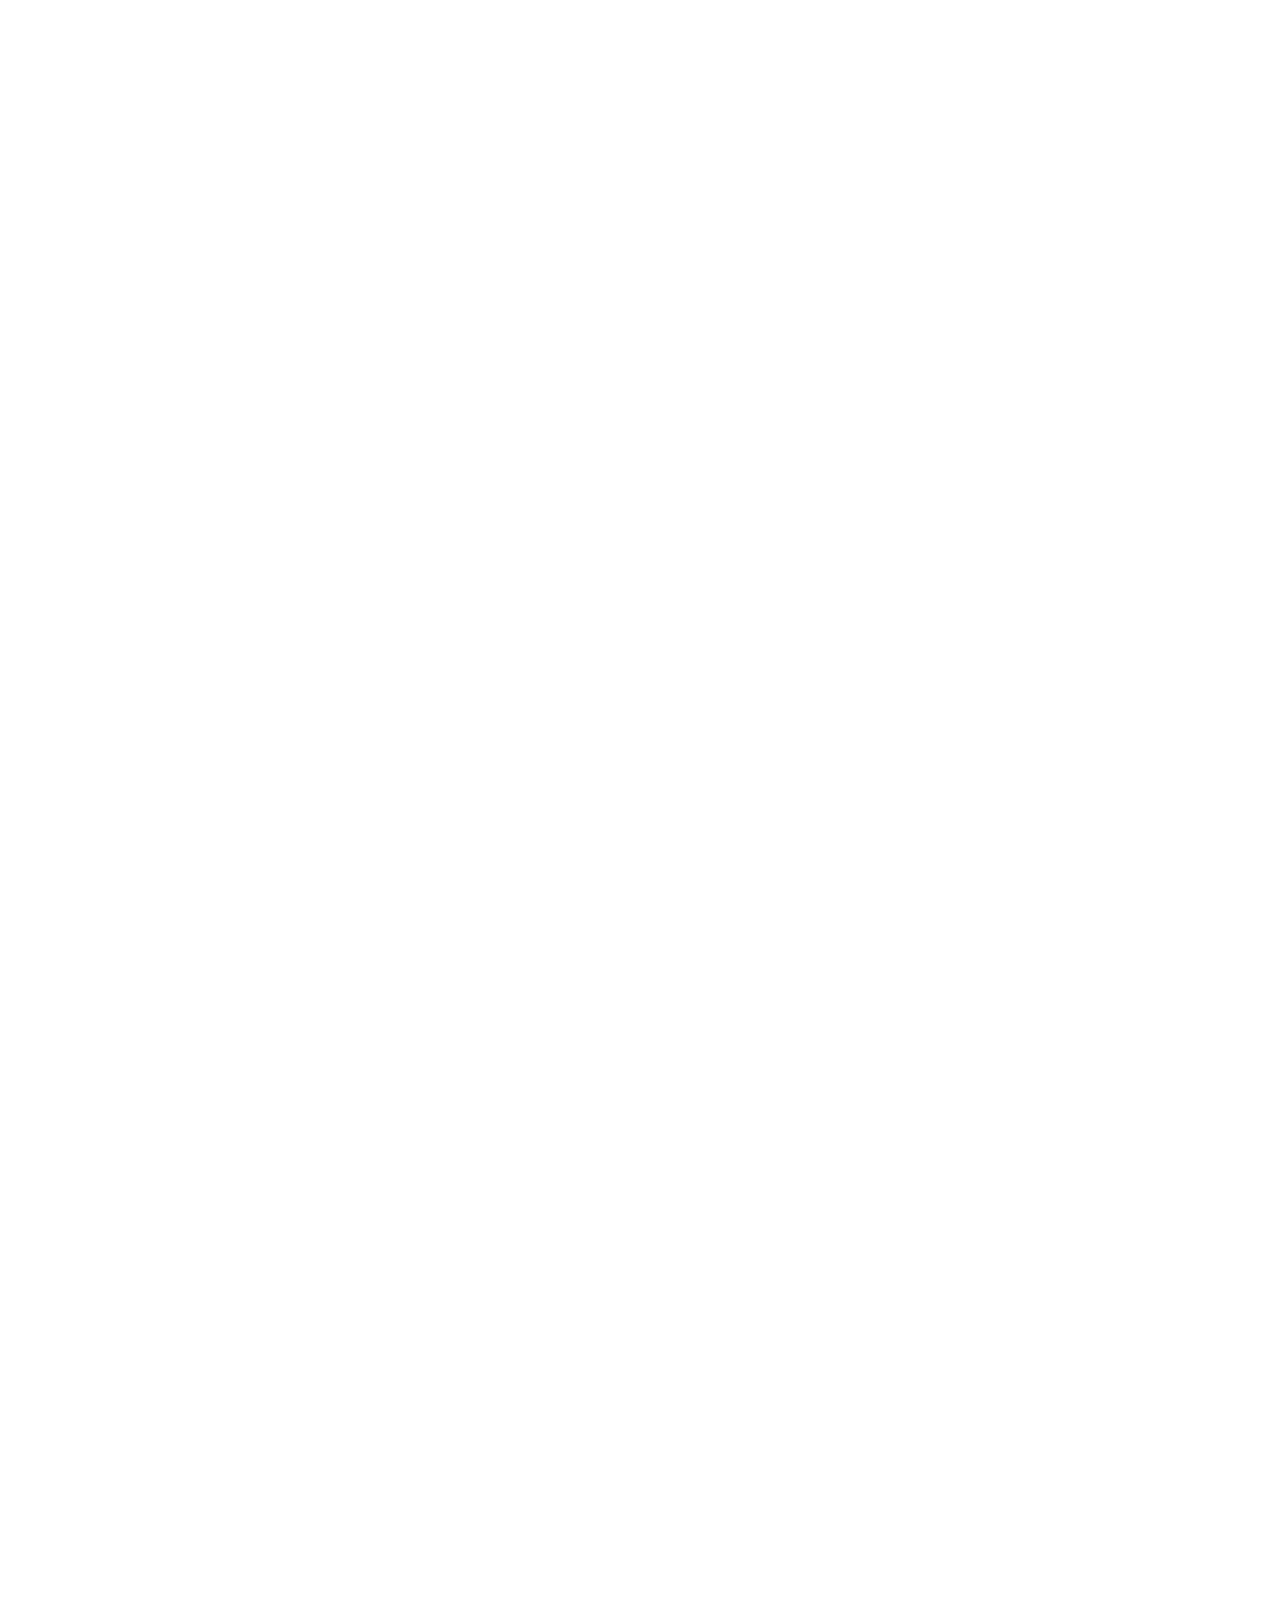
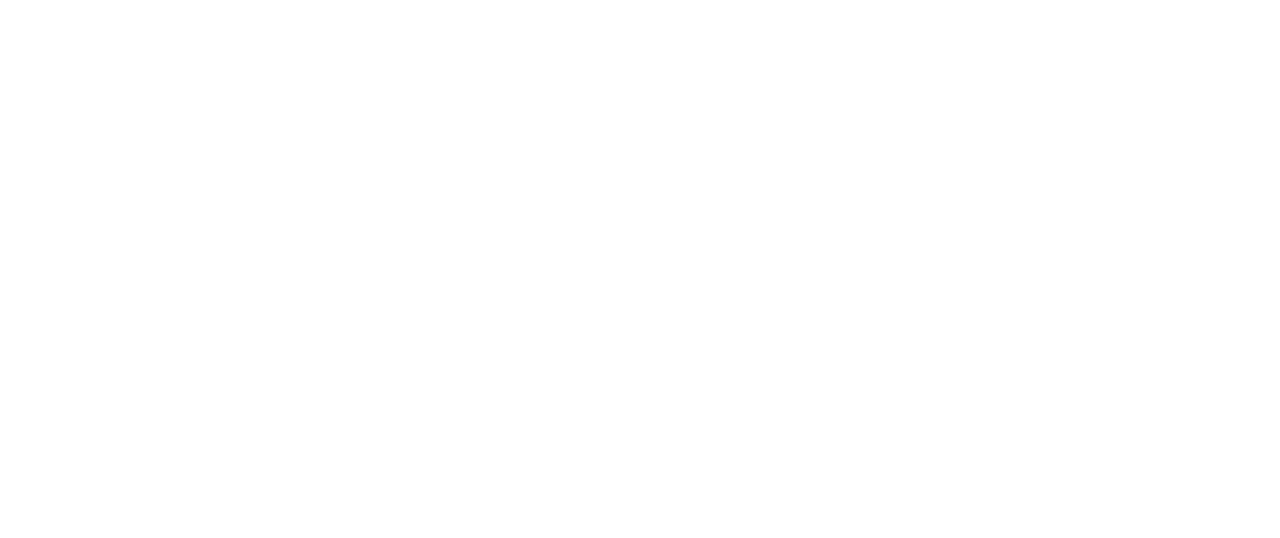
==== commit a9449e9e: "final debug and updates responsiveness added" ====
--- a/index.html
+++ b/index.html
@@ -206,13 +206,14 @@
         </div>
       </div>
     </div>
+
     <div id="popup" class="popup">
       <div class="popup-content">
           <button id="close-btn" class="close-btn">&times;</button>
           <p id="popup-message">This is your popup message!</p>
       </div>
     </div>
-
+    
     <script
       src="https://cdnjs.cloudflare.com/ajax/libs/gsap/3.12.1/gsap.min.js"
       integrity="sha512-qF6akR/fsZAB4Co1QDDnUXWnaQseLGXoniuSuSlPQK6+aWhlMZcHzkasCSlnWoe+TJuudlka1/IQ01Dnhgq95g=="
@@ -229,8 +230,3 @@
   </body>
 </html>
 
-
-
-
-
-
--- a/style.css
+++ b/style.css
@@ -9,7 +9,7 @@
 html,
 body {
   height: 100%;
-
+  overflow-x: hidden;
   width: 100%;
 }
 *::selection {
@@ -76,7 +76,7 @@
   position: absolute;
   top: 50%;
   right: 20px;
-  transform: translateY(-50%); 
+  transform: translateY(-50%);
 }
 
 .book, .account {
@@ -86,7 +86,7 @@
   border-radius: 50%;
   width: 100px; 
   height: 100px; 
-  font-size: 16px; 
+  font-size: 75%; 
   font-weight: bold;
   text-transform: uppercase;
   cursor: pointer;
@@ -94,6 +94,7 @@
   display: flex;
   align-items: center;
   justify-content: center;
+  margin-right: 15px;
 }
 
 .book:hover, .account:hover {
@@ -124,7 +125,7 @@
   .book, .account {
     width: 70px; 
     height: 70px; 
-    font-size: 12px;
+    /* font-size: 12px; */
   }
 }
 
@@ -248,7 +249,6 @@
 #about-us {
   height: 40vh;
   width: 100%;
-  /* background-color: red; */
   display: flex;
   padding: 0 50px;
   align-items: center;
@@ -277,7 +277,6 @@
 }
 
 #cards-container {
-  /* background-color: red; */
   height: 60vh;
   display: flex;
   align-items: center;
@@ -289,7 +288,6 @@
 .card {
   height: 80%;
   width: 24%;
-  /* background-color: blue; */
   border-radius: 20px;
   background-size: cover;
   background-position: center;
@@ -497,14 +495,6 @@
 
 
 
-
-
-
-
-
-
-
-
               /* <-----Popup Styling-----> */
 
 .popup {
@@ -531,7 +521,7 @@
   margin: auto;
 }
 
-.close-btn {
+#close-btn {
   background: none;
   border: none;
   color: #95c11e; 
@@ -551,3 +541,536 @@
   color: #fff;
   font-size: 40px; 
 }
+
+/* Style for the Sign Out button */
+#signout-btn {
+  background-color: #95c11e;   
+  color: black;               
+  font-size: 16px;             
+  padding: 10px 20px;         
+  border: none;               
+  border-radius: 5px;          
+  cursor: pointer;             
+  margin-top: 20px;            
+  text-transform: uppercase;   
+  display: inline-block;       
+  transition: background-color 0.3s ease; 
+}
+
+#signout-btn:hover {
+  background-color: darkgreen;  
+  color: #fff;                
+}
+
+/* Optional: add some spacing if needed between message and the button */
+#popup-message strong {
+  color: #fff;
+  font-size: 30px;
+  margin-bottom: 20px;
+}
+
+
+
+
+
+
+/* Responsive Styles for max-width 480px */
+@media (max-width: 480px) {
+  #cursor {
+    height: 15px;
+    width: 15px;
+  }
+
+  #cursor-blur {
+    height: 300px;
+    width: 300px;
+    filter: blur(60px);
+  }
+
+  #nav {
+    height: 90px;
+    padding: 0 20px;
+    gap: 10px; 
+  }
+
+  #nav img {
+    height: 40px;
+  }
+
+  #nav a {
+    font-size: 2.5vw; 
+  }
+
+  #nav-buttons {
+    top: 150%;
+    gap: 5px; 
+  }
+
+  .book, .account {
+    border-radius: 5px;
+    /* font-size:10px; */
+    border: 2px solid #95c11e;
+  }
+
+  #page1 h1 {
+    font-size: 10vw;
+  }
+
+  #page1 h2 {
+    font-size: 20px;
+  }
+
+  #page1 p {
+    font-size: 4vw;
+    width: 90%; 
+  }
+
+  #scroller h4 {
+    font-size: 60px;
+  }
+
+  #about-us {
+    flex-direction: column;
+    height: auto;
+    padding: 0 20px;
+    gap: 15px; 
+  }
+
+  #about-us img {
+    height: 150px;
+    width: 150px;
+  }
+
+  #about-us-in {
+    width: 100%;
+  }
+
+  #about-us-in h3 {
+    font-size: 40px;
+  }
+
+  #about-us-in p {
+    font-size: 16px;
+  }
+
+  #cards-container {
+    flex-direction: column;
+    height: auto;
+    gap: 15px;
+  }
+
+  .card {
+    width: 90%;
+    height: 200px;
+  }
+
+  .overlay h4 {
+    font-size: 24px;
+  }
+
+  .overlay p {
+    font-size: 14px;
+  }
+
+  #green-div {
+    flex-direction: column;
+    height: auto;
+    padding: 10px;
+  }
+
+  #green-div h4 {
+    font-size: 16px;
+    line-height: 24px;
+    width: 100%;
+    text-align: center;
+  }
+
+  #green-div img {
+    width: 50px;
+  }
+
+  #page3 p {
+    font-size: 20px;
+    line-height: 28px;
+    width: 90%; 
+    text-align: center; 
+  }
+
+  #page4 {
+    flex-direction: column;
+    gap: 15px; 
+  }
+
+  #page4 h1 {
+    font-size: 12vw;
+    top: -50%;
+    text-align: center; 
+  }
+
+  .elem {
+    width: 80%;
+    height: 200px;
+  }
+
+  .elem h2 {
+    font-size: 6vw;
+  }
+
+  #footer {
+    flex-direction: row;
+    gap: 20px;
+    padding: 20px;
+  }
+
+  #footer img {
+    width: 80%; 
+  }
+
+  #f2 h3,
+  #f3 h3,
+  #f4 h4 {
+    font-size: 2vw;
+    text-align: center;
+  }
+}
+
+
+
+
+/* Responsive Styles for max-width 768px */
+@media (max-width: 768px) {
+  #cursor {
+    height: 20px; 
+    width: 20px;
+  }
+
+  #cursor-blur {
+    height: 350px; 
+    width: 350px;
+    filter: blur(50px); 
+  }
+
+  #nav {
+    height: 100px; 
+    padding: 0 30px;
+    gap: 15px; 
+  }
+
+  #nav img {
+    height: 60px;
+  }
+
+  #nav a {
+    font-size: 2vw; 
+  }
+
+  #nav-buttons {
+    top: 160%; 
+    gap: 10px; 
+  }
+
+  .book, .account {
+    border-radius: 8px; 
+    /* font-size: 12px;  */
+    border: 2px solid #95c11e;
+    padding: 8px 12px; 
+  }
+
+  #page1 h1 {
+    font-size: 8vw; 
+  }
+
+  #page1 h2 {
+    font-size: 25px; /* Increased font size */
+  }
+
+  #page1 p {
+    font-size: 3vw; 
+    width: 85%; 
+  }
+
+  #scroller h4 {
+    font-size: 75px; 
+  }
+
+  #about-us {
+    flex-direction: column;
+    height: auto;
+    padding: 0 30px; /* Increased padding */
+    gap: 20px; 
+  }
+
+  #about-us img {
+    height: 200px; /* Larger images for better visibility */
+    width: auto; /* Maintain aspect ratio */
+  }
+
+  #about-us-in {
+    width: 100%;
+  }
+
+  #about-us-in h3 {
+    font-size: 36px; /* Increased font size */
+  }
+
+  #about-us-in p {
+    font-size: 18px; /* Increased font size */
+  }
+
+  #cards-container {
+    flex-direction: column;
+    height: auto;
+    gap: 20px;
+  }
+
+  .card {
+    width: 85%; /* Adjusted width for better fit */
+    height: 220px; /* Slightly larger card height */
+  }
+
+  .overlay h4 {
+    font-size: 26px; /* Increased overlay font size */
+  }
+
+  .overlay p {
+    font-size: 16px; /* Increased overlay paragraph size */
+  }
+
+  #green-div {
+    flex-direction: column;
+    height: auto;
+    padding: 15px; /* Adjusted padding */
+  }
+
+  #green-div h4 {
+    font-size: 25px; /* Increased font size */
+    line-height: 28px; /* Adjusted line height */
+    width: 100%;
+    text-align: center;
+  }
+
+  #green-div img {
+    width: 50px; 
+  }
+
+  #page3 p {
+    font-size: 22px; /* Increased font size */
+    line-height: 30px;
+    width: 90%; 
+    text-align: center; 
+  }
+
+  #page4 {
+    flex-direction: column;
+    gap: 20px; 
+  }
+
+  #page4 h1 {
+    font-size: 10vw; /* Responsive font size */
+    top: -65%;
+    text-align: center; 
+  }
+
+  .elem {
+    width: 80%;
+    height: 220px; /* Increased height */
+  }
+
+  .elem h2 {
+    font-size: 7vw; /* Increased font size */
+  }
+
+  #footer {
+    flex-direction: row;
+    gap: 40px;
+    padding: 20px;
+    align-items: center; 
+  }
+
+  #footer img {
+    width: 80%; 
+  }
+
+  #f2 h3,
+  #f3 h3,
+  #f4 h4 {
+    font-size: 2vw; /* Adjusted font size */
+    text-align: center;
+  }
+}
+
+
+
+
+
+
+
+
+body {
+  overflow-x: hidden; 
+}
+/* Responsive Styles for max-width 375px */
+@media (max-width: 375px) {
+  #cursor {
+    height: 12px; 
+    width: 12px;
+  }
+
+  
+  
+
+  #cursor-blur {
+    height: 250px; 
+    width: 250px;
+    filter: blur(50px);
+  }
+
+  #nav {
+    height: 80px; 
+    padding: 0 15px;
+    gap: 5px; 
+  }
+
+  #nav img {
+    height: 45px; 
+  }
+
+  #nav a {
+    font-size: 2.5vw; 
+  }
+
+  #nav-buttons {
+    top: 170%; 
+    gap: 5px; 
+  }
+
+  .book, .account {
+    border-radius: 4px; 
+    /* font-size: 65%;  */
+    border: 2px solid #95c11e;
+    padding: 5px 8px; 
+   
+  }
+
+  #page1 h1 {
+    font-size: 9vw;
+  }
+
+  #page1 h2 {
+    font-size: 18px; 
+  }
+
+  #page1 p {
+    font-size: 3.5vw; 
+    width: 90%; 
+  }
+
+  #scroller h4 {
+    font-size: 40px; 
+  }
+
+  #about-us {
+    flex-direction: column;
+    height: auto;
+    padding: 0 15px; 
+    gap: 10px; 
+  }
+
+  #about-us img {
+    height: 120px; 
+    width: auto; 
+  }
+
+  #about-us-in {
+    width: 100%;
+  }
+
+  #about-us-in h3 {
+    font-size: 30px; 
+  }
+
+  #about-us-in p {
+    font-size: 14px; 
+  }
+
+  #cards-container {
+    flex-direction: column;
+    height: auto;
+    gap: 10px; 
+  }
+
+  .card {
+    width: 90%; 
+    height: 180px; 
+  }
+
+  .overlay h4 {
+    font-size: 20px;
+  }
+
+  .overlay p {
+    font-size: 12px; 
+  }
+
+  #green-div {
+    flex-direction: column;
+    height: auto;
+    padding: 10px; 
+  }
+
+  #green-div h4 {
+    font-size: 14px; 
+    line-height: 22px;
+    width: 100%;
+    text-align: center;
+  }
+
+  #green-div img {
+    width: 40px; 
+  }
+
+  #page3 p {
+    font-size: 18px; 
+    line-height: 24px; 
+    width: 90%; 
+    text-align: center; 
+  }
+
+  #page4 {
+    flex-direction: column;
+    gap: 10px; 
+  }
+
+  #page4 h1 {
+    font-size: 9vw; 
+    top: -32%;
+    text-align: center; 
+  }
+
+  .elem {
+    width: 90%;
+    height: 180px; 
+  }
+
+  .elem h2 {
+    font-size: 5vw;
+  }
+
+  #footer {
+    flex-direction: row; 
+    gap: 10px;
+    padding: 15px; 
+    align-items: center; 
+  }
+
+  #footer img {
+    width: 90%; 
+  }
+
+  #f2 h3,
+  #f3 h3,
+  #f4 h4 {
+    font-size: 2.5vw; 
+    text-align: center;
+  }
+}
